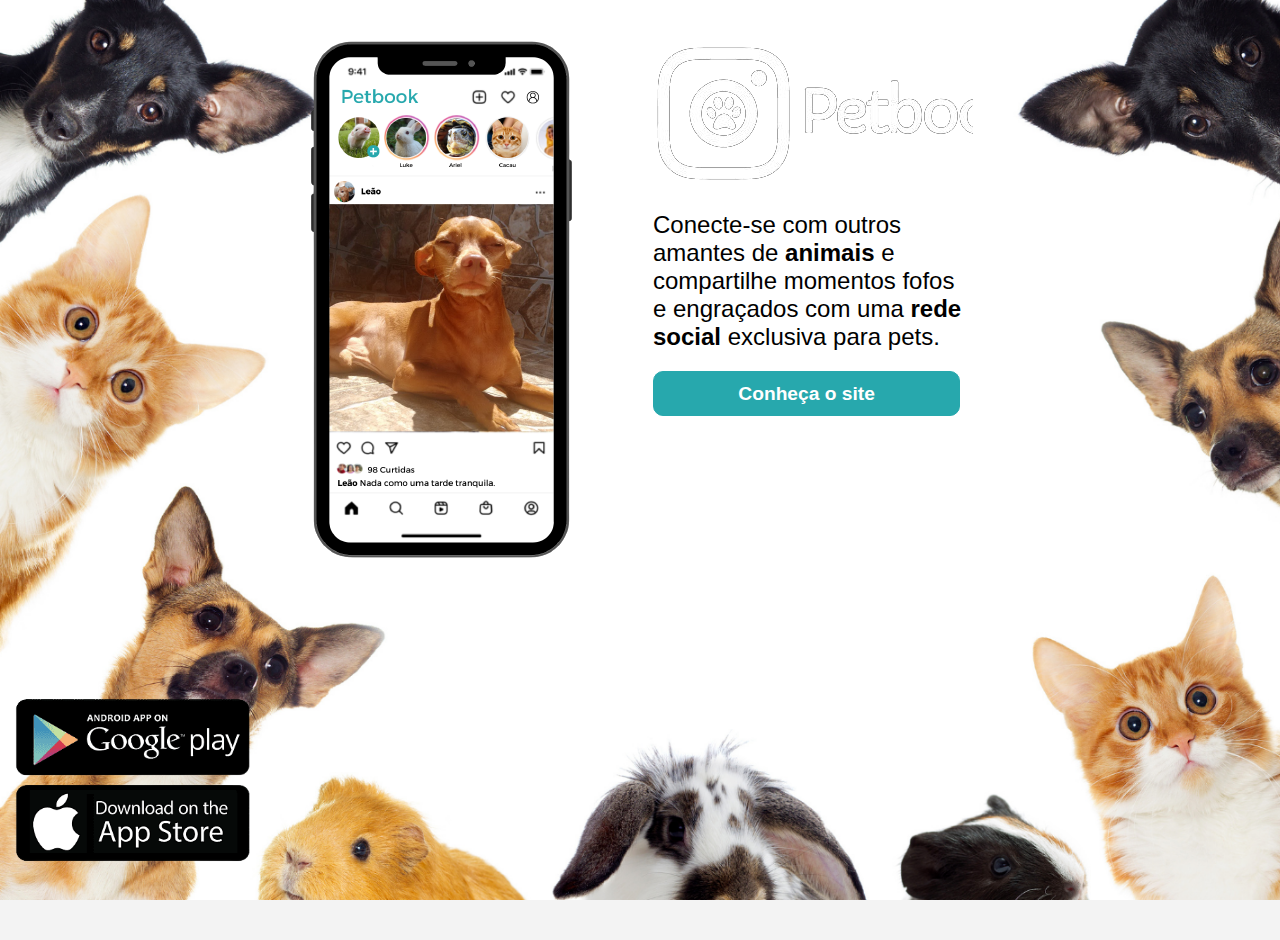
==== index.html @ 17b7abe2 "att" ====
<!DOCTYPE html>
<html lang="en">
    <head>
        <meta charset="UTF-8">
        <meta http-equiv="X-UA-Compatible" content="IE=edge">
        <meta name="viewport" content="width=device-width, initial-scale=1.0">
        <title>Solidariedade Tech</title>
        <link rel="stylesheet" href="styles.css">
    </head>
    <body id="bodyBanner">
        <!-- Início -->
        <div class="inicio">
                <img class="imgCelular" src="assets/celular.png" alt="Celular">
                <div class="conteudo">
                    <img src="assets/logo-nome.png" alt="Nome">
                    <div class="texto">Conecte-se com outros amantes de <b>animais</b> e compartilhe momentos fofos e engraçados com uma <b>rede social</b> exclusiva para pets.</div>
                    <a href="inicio.html"><input type="button" value="Conheça o site"></a>
                    <img class="imglogos" src="assets/Android.png" alt="Disponível">
                </div>
                
        </div>
    </body>

</html>
---- styles.css ----
@import url('https://fonts.googleapis.com/css2?family=Roboto:wght@400;700&display=swap');

* {
    margin: 0;
    padding: 0;
    box-sizing: border-box; 
    overflow-x: hidden; 
}

:root{
    --corPrimaria: #27A8AD;
}

body { 
    background-color: white;
    font-family: 'Roboto', sans-serif;
}

header {
    background-color: var(--corPrimaria);
    height: 76px;
}

.container-header {
    width: 100%; 
    height: 76px; 
    max-width: 1196px; 
    margin: 0 auto;
}

.content-header {
    height: 100%;
    display: flex;
    justify-content: space-between; 
    align-items: center; 
}

.content-header img{
    width: 150px;
    height: 60px;
}

header ul {
    list-style: none;
    display: flex; 
    justify-content: center;
    gap: 24px;
}

header ul li a { 
    text-decoration: none;
    color: white; 
    font-size: 18px; 
}

.menuAtivo {
    background-color: #47bfc4;
    border-radius: 10px;
    width: 100%;
}

body {
    font-family: Arial, sans-serif;
    margin: 0;
    padding: 0;
    background-color: #f3f3f3;
}

h1 {
    margin: 0;
}

/********** MarketPlace *********/
.container {
    max-width: 960px;
    margin: 0 auto;
    padding: 20px;
    display: flex;
    flex-wrap: wrap;
    justify-content: space-between;
}

.product {
    border: 1px solid #ccc;
    padding: 7px;
    margin-bottom: 20px;
    background-color: #fff;
    box-shadow: 0 2px 4px rgba(0, 0, 0, 0.1);
    transition: box-shadow 0.3s;
    flex-basis: calc(33.33% - 20px);
    height: 600px;
    box-sizing: border-box;
    border-radius: 10px;
}

.product:hover {
    box-shadow: 0 4px 8px rgba(0, 0, 0, 0.1);
}

.product img {
    width: 100%;
    height: 60%;
    border-radius: 10px 10px 0 0;
}

.product h2 {
    height: 30px;
    margin: 10px;
    font-size: 20px;
}

.product p {
    text-align: justify;
    height: 60px;
    margin: 10px;
    font-size: 16px;
}

.preco{
    display: flex;
}

.product button {
    box-shadow: 2px 2px 5px gray;
    background-color: var(--corPrimaria);
    color: #fff;
    border: none;
    padding: 10px 20px;
    font-size: 16px;
    cursor: pointer;
    bottom:20px;
    left: 10px;
    position: relative;
}

.product button:hover {
    background-color: #27a8ad85 ;
}

/********** Index *********/
#bodyBanner{
    display: flex;
    height: 100vh;
    background-image: url(assets/pets.png);
    background-repeat: no-repeat;
    background-size: cover;
    background-position-y: bottom;
}
.inicio{
    gap: 80px;
    height:100vh;
    width: 100vw;
    display: flex;
    justify-content: center;
    align-items: flex-start;
    margin-top: 40px;
    overflow: hidden;
}

.inicio .conteudo{
    width: 25%;
}

.inicio .conteudo img{
    margin-bottom: 20px;
}

.conteudo .imglogos{
    cursor: pointer;
    height: 20vh;
    position: absolute;
    bottom: 10px;
    left: 10px;
}

.inicio .conteudo .texto{
    font-size: x-large;
    color: #000000;
 }

.conteudo input{
    font-weight: bold;
    cursor:pointer;
    color: #ffffff;
    background-color: #27A8AD;
    border: 1px solid #27A8AD;
    font-size: larger;
    border-radius: 10px;
    margin-top:20px;
    width: 24vw;
    height: 5vh;
 }

 .conteudo input:hover{
    background-color: #27a8adc9;
 }

/********** Feed *********/

.hrFeed{
    width: 90%;
    position: sticky;
    left: 10px;
}

#headerFeed{
    height: 100vh;
    width: 15vw;
    position: fixed;
}

#headerFeed ul {
    align-items: baseline;
    justify-content: center;
    height: 70vh;
    width: 15vw;
    display: grid; 
}

#headerFeed a:hover {
    background-color: #47bfc4;
    border-radius: 10px;
    width: 100%;
}

#headerFeed ul li a { 
    padding: 10px;
    align-items: center;
    display: flex;
    gap: 15px;
    font-size: 20px; 
    font-weight: normal;
}

#headerFeed li{
    display: flex;
}

#headerFeed li img{
    width: 32px;
    height: 32px;
}

#container-headerFeed {
    justify-content: center;
    margin: auto;
    height: 100vh; 
}

#content-headerFeed {
    height: 100%;
    display: grid;
    align-items: center; 
}

#content-headerFeed .imgLogo{
    top:20px;
    left: 20px;
    position: fixed;
}

.linhaStories {
    justify-content: center;
    padding: 20px 0px;
    display: flex;
    height: 140px;
}

.linhaStories .conteudoStories {
    width: 80px;
    margin: 0px 20px;
}

.linhaStories .conteudoStories img {
    cursor: pointer;
    height: 80px;
    width: 80px;
    border-radius: 50%;
}

.linhaStories .conteudoStories .semVisualizacao {
    border: 4px #27A8AD solid;
}

.linhaStories .conteudoStories .nomeStories {
    cursor: pointer;
    text-align: center;
    font-size: small;
}

.postagem{ 
    background-color: white;
    width: 60%;
    max-height: 600px;
    border-radius: 20px;
    margin: 0 auto;
}

.postagem .usuarioPostagem{
    padding: 20px;
    display: flex;
    align-items: center;
    font-size: large;
}

.postagem .usuarioPostagem img{
    height: 40px;
    width: 40px;
    border-radius: 50%;
    margin-right: 10px;
}

.postagem .usuarioPostagem span{
    color: lightgray;
    margin-left: 5px;
    font-size: smaller;
}

.postagem .imagemPostagem img{
    width: 100%;
}

/*Footer - Rodapé*/

.container-footer { 
    margin: 0 auto;
    padding: 24px;
    right: 20px;
    position: absolute;
    width:80vw;
    justify-content: center;
}

.container-footer ul { /*alterar a direção da lista */
    display: flex; /* facilitar o posicionamento dos elementos*/
    justify-content: space-between; /*alinhar horizontalmente*/
    align-items: center; /*centralizar verticalmente*/
    list-style: none; /* retira os pontinhos da lista*/
    gap: 16px; /*espaçamento entre os elementos*/
}

.footer-info a { /*estilização do design do link*/
    text-decoration: none; /*retirar o sublinhado*/
    font-size: 14px;/*tamanho da fonte*/
    color: black;/*cor da fonte*/
}

.footer-info a:hover { 
    color: white; /*cor da fonte*/
    transition: all ease 0.2s;/*tempo de transição ao colocar o mouse em cima*/
}

.footer-info p {
    font-weight: bold; /*negrito*/
    font-size: 14px;/*tamanho da fonte*/
}

.container-footer img { 
    width: 32px; /*largura*/
    height: 32px; /*altura*/
}

.container-footer ul li {
    display: flex; /* facilitar o posicionamento dos elementos*/
    align-items: center; /*centralizado verticalmente*/
    gap: 8px;/*espaçamento entre os elementos*/
}

.lista-alunos {
    padding: 12px; /*Espaçamento interno, sendo 12px em todos os lados*/
}

.ano {
    display: flex; /* facilitar o posicionamento dos elementos*/
    justify-content: center; /*alinhar horizontalmente*/
    margin-bottom: 16px;/*margem do lado debaixo*/
}

.ano p {
    font-size: 18px;/*tamanho da fonte*/
    font-weight: bold;/*negrito*/
}
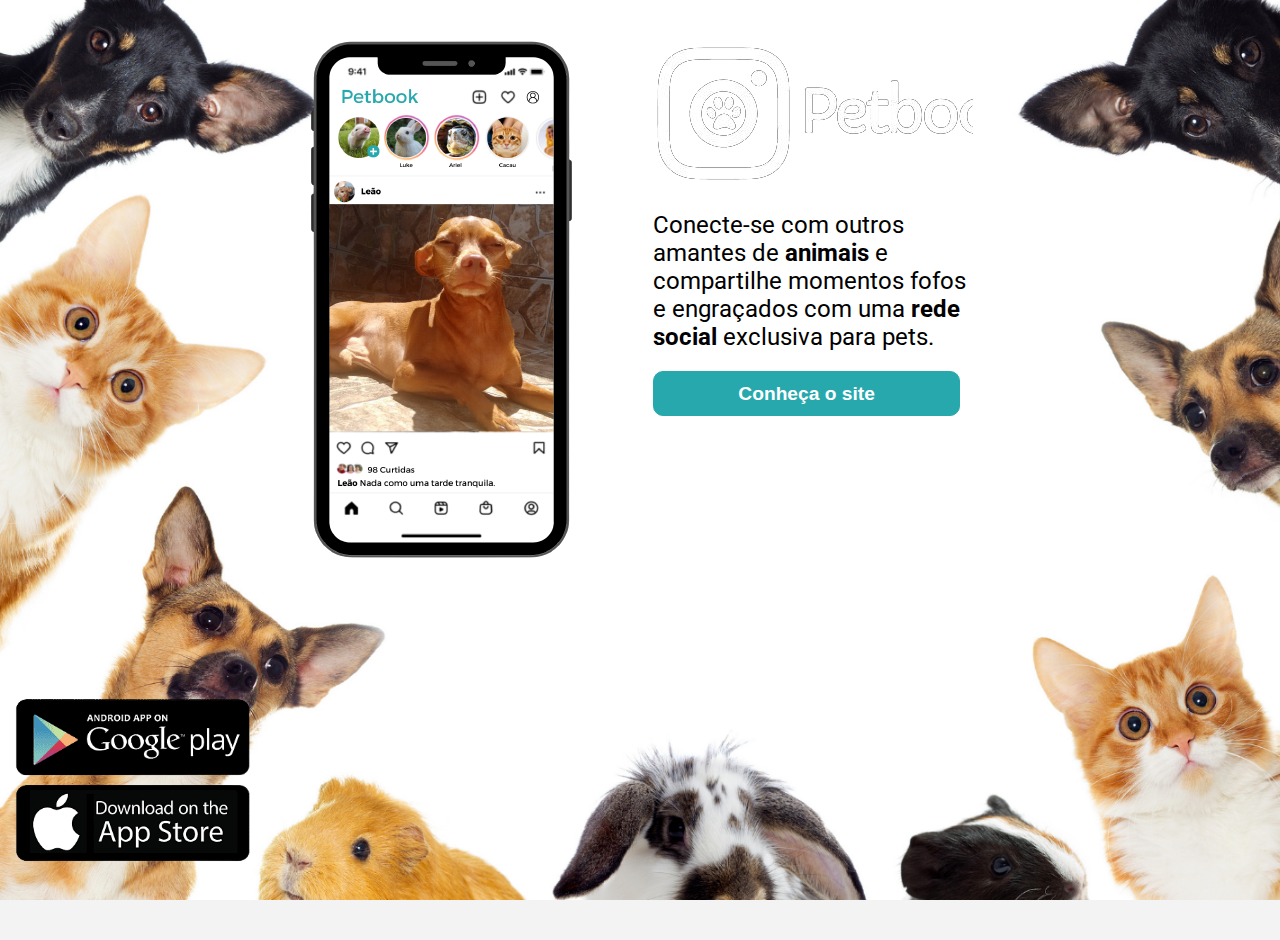
==== commit 8f54ec61: "+" ====
--- a/index.html
+++ b/index.html
@@ -4,7 +4,7 @@
         <meta charset="UTF-8">
         <meta http-equiv="X-UA-Compatible" content="IE=edge">
         <meta name="viewport" content="width=device-width, initial-scale=1.0">
-        <title>Solidariedade Tech</title>
+        <title>Petbook</title>
         <link rel="stylesheet" href="styles.css">
     </head>
     <body id="bodyBanner">
--- a/styles.css
+++ b/styles.css
@@ -11,28 +11,43 @@
     --corPrimaria: #27A8AD;
 }
 
-body { 
-    background-color: white;
-    font-family: 'Roboto', sans-serif;
+.hrFeed{
+    width: 90%;
+    position: sticky;
+    left: 10px;
 }
 
 header {
+    height: 100vh;
+    width: 15vw;
+    position: fixed;
     background-color: var(--corPrimaria);
-    height: 76px;
 }
 
 .container-header {
-    width: 100%; 
-    height: 76px; 
-    max-width: 1196px; 
-    margin: 0 auto;
+    justify-content: center;
+    margin: auto;
+    height: 100vh; 
 }
 
 .content-header {
     height: 100%;
-    display: flex;
-    justify-content: space-between; 
+    display: grid;
     align-items: center; 
+    height: 100%;
+    justify-content: space-between;  
+}
+
+.content-header .imgLogo{
+    top:20px;
+    left: 20px;
+    position: fixed;
+}
+
+.header a:hover {
+    background-color: #47bfc4;
+    border-radius: 10px;
+    width: 100%;
 }
 
 .content-header img{
@@ -42,15 +57,33 @@
 
 header ul {
     list-style: none;
-    display: flex; 
-    justify-content: center;
     gap: 24px;
+    align-items: baseline;
+    justify-content: center;
+    height: 70vh;
+    width: 15vw;
+    display: grid; 
+}
+
+.header li{
+    display: flex;
 }
 
 header ul li a { 
+    padding: 10px;
+    align-items: center;
+    display: flex;
+    gap: 15px;
+    font-size: 20px; 
+    font-weight: normal;
     text-decoration: none;
     color: white; 
     font-size: 18px; 
+}
+
+.header li img{
+    width: 32px;
+    height: 32px;
 }
 
 .menuAtivo {
@@ -60,7 +93,7 @@
 }
 
 body {
-    font-family: Arial, sans-serif;
+    font-family: 'Roboto', sans-serif;
     margin: 0;
     padding: 0;
     background-color: #f3f3f3;
@@ -171,6 +204,10 @@
     position: absolute;
     bottom: 10px;
     left: 10px;
+}
+
+.conteudo .imglogos:hover{
+    opacity: 0.7;
 }
 
 .inicio .conteudo .texto{
@@ -197,68 +234,6 @@
 
 /********** Feed *********/
 
-.hrFeed{
-    width: 90%;
-    position: sticky;
-    left: 10px;
-}
-
-#headerFeed{
-    height: 100vh;
-    width: 15vw;
-    position: fixed;
-}
-
-#headerFeed ul {
-    align-items: baseline;
-    justify-content: center;
-    height: 70vh;
-    width: 15vw;
-    display: grid; 
-}
-
-#headerFeed a:hover {
-    background-color: #47bfc4;
-    border-radius: 10px;
-    width: 100%;
-}
-
-#headerFeed ul li a { 
-    padding: 10px;
-    align-items: center;
-    display: flex;
-    gap: 15px;
-    font-size: 20px; 
-    font-weight: normal;
-}
-
-#headerFeed li{
-    display: flex;
-}
-
-#headerFeed li img{
-    width: 32px;
-    height: 32px;
-}
-
-#container-headerFeed {
-    justify-content: center;
-    margin: auto;
-    height: 100vh; 
-}
-
-#content-headerFeed {
-    height: 100%;
-    display: grid;
-    align-items: center; 
-}
-
-#content-headerFeed .imgLogo{
-    top:20px;
-    left: 20px;
-    position: fixed;
-}
-
 .linhaStories {
     justify-content: center;
     padding: 20px 0px;
@@ -320,6 +295,31 @@
     width: 100%;
 }
 
+
+/* Perfil */
+
+.container-perfil {
+    width: calc(100vw - 15vw);
+    margin-right: 15vw;
+    
+}
+
+.topo-esquerda{
+    color: #000000;
+    display: flex;
+    justify-content: center;
+}
+
+
+
+
+
+
+
+
+
+
+
 /*Footer - Rodapé*/
 
 .container-footer { 
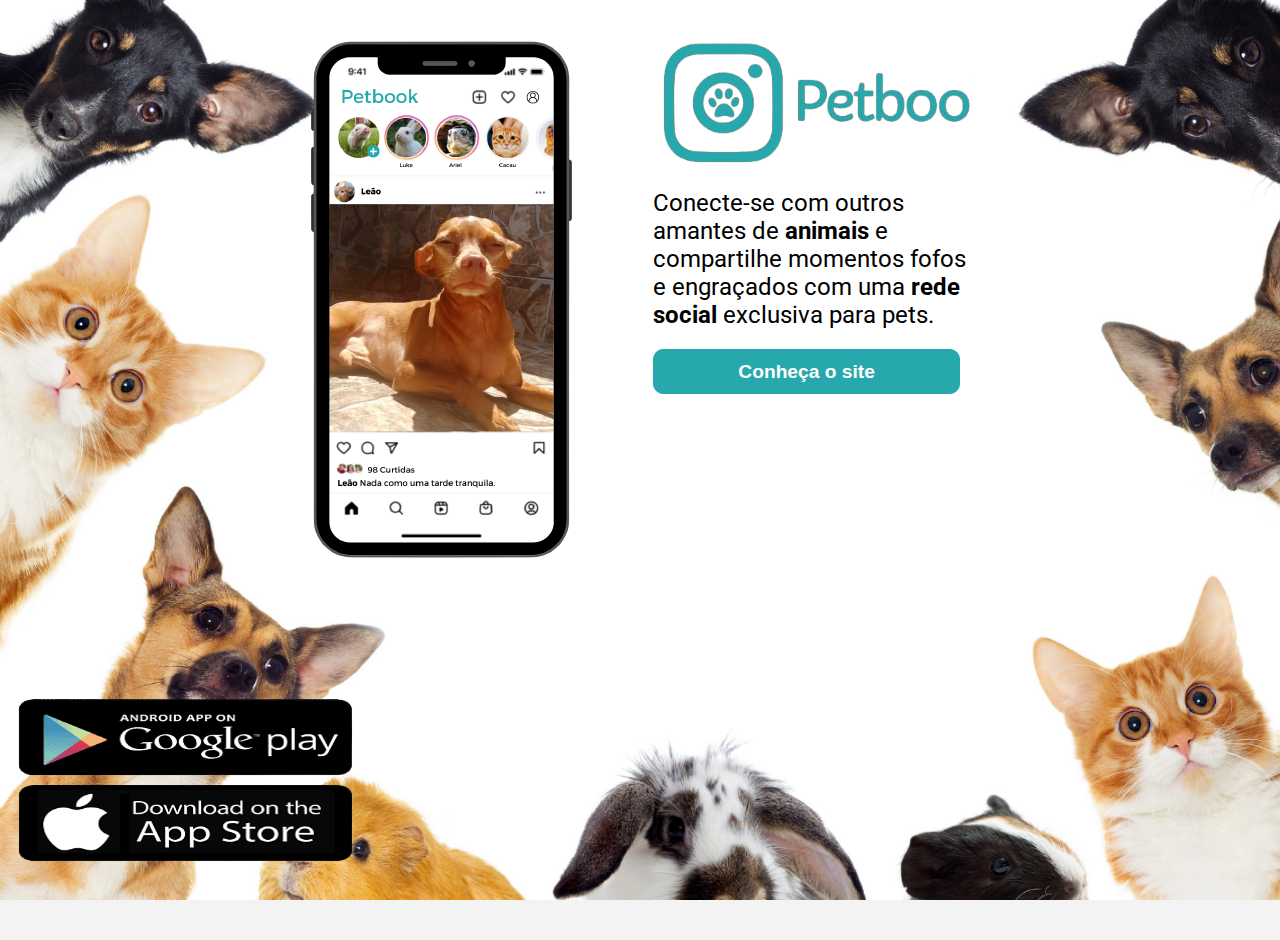
==== commit 38286ce2: "att" ====
--- a/index.html
+++ b/index.html
@@ -1,10 +1,11 @@
 <!DOCTYPE html>
-<html lang="en">
+<html lang="pt-BR">
     <head>
         <meta charset="UTF-8">
         <meta http-equiv="X-UA-Compatible" content="IE=edge">
         <meta name="viewport" content="width=device-width, initial-scale=1.0">
         <title>Petbook</title>
+        <link rel="shortcut icon" href="assets/logo-verde.png" type="image/x-icon">
         <link rel="stylesheet" href="styles.css">
     </head>
     <body id="bodyBanner">
@@ -12,7 +13,7 @@
         <div class="inicio">
                 <img class="imgCelular" src="assets/celular.png" alt="Celular">
                 <div class="conteudo">
-                    <img src="assets/logo-nome.png" alt="Nome">
+                    <img src="assets/logo-nome-verde.png" alt="Nome">
                     <div class="texto">Conecte-se com outros amantes de <b>animais</b> e compartilhe momentos fofos e engraçados com uma <b>rede social</b> exclusiva para pets.</div>
                     <a href="inicio.html"><input type="button" value="Conheça o site"></a>
                     <img class="imglogos" src="assets/Android.png" alt="Disponível">
--- a/styles.css
+++ b/styles.css
@@ -11,13 +11,14 @@
     --corPrimaria: #27A8AD;
 }
 
-.hrFeed{
+hr{
     width: 90%;
     position: sticky;
     left: 10px;
 }
 
 header {
+    box-shadow: 2px 2px 10px gray;
     height: 100vh;
     width: 15vw;
     position: fixed;
@@ -34,7 +35,6 @@
     height: 100%;
     display: grid;
     align-items: center; 
-    height: 100%;
     justify-content: space-between;  
 }
 
@@ -92,7 +92,20 @@
     width: 100%;
 }
 
+.geral{
+    justify-content: right;
+    width: 80vw;
+    display: grid;
+}
+
+.geralFeed{
+    width: 70vw;
+    display: grid;
+}
+
 body {
+    display: grid;
+    justify-content: center;
     font-family: 'Roboto', sans-serif;
     margin: 0;
     padding: 0;
@@ -104,36 +117,81 @@
 }
 
 /********** MarketPlace *********/
+
+.cabecalho{
+    right: 0;
+    position: absolute;
+    width: 100vw;
+    height: 8vh;
+    background-color: var(--corPrimaria);
+    box-shadow: 2px 2px 10px gray;
+    display: flex;
+    justify-content: right;
+    align-items: center;
+    padding-right: 30px;
+    gap: 20px;
+}
+
+#img-cabecalho{
+    margin-right: 30px;
+    border-radius: 50%;
+    width: 35px;
+    height: 35px;
+}
+
+.cabecalho img{
+    width: 24px;
+    height: 24px;
+}
+
+.cabecalho a{
+    width: 40px;
+    text-decoration: none;
+}
+
 .container {
-    max-width: 960px;
-    margin: 0 auto;
-    padding: 20px;
+    max-width: 900px;
+    margin: 80px auto;
     display: flex;
     flex-wrap: wrap;
-    justify-content: space-between;
+    justify-content: space-evenly;
 }
 
 .product {
+    cursor: pointer;
     border: 1px solid #ccc;
-    padding: 7px;
+    padding: 3px;
     margin-bottom: 20px;
     background-color: #fff;
     box-shadow: 0 2px 4px rgba(0, 0, 0, 0.1);
     transition: box-shadow 0.3s;
     flex-basis: calc(33.33% - 20px);
-    height: 600px;
+    height: 480px;
     box-sizing: border-box;
     border-radius: 10px;
 }
 
 .product:hover {
-    box-shadow: 0 4px 8px rgba(0, 0, 0, 0.1);
+    box-shadow: 5px 4px 8px rgba(0, 0, 0, 0.1);
 }
 
 .product img {
     width: 100%;
-    height: 60%;
+    height: 50%;
     border-radius: 10px 10px 0 0;
+}
+
+.product a img{
+    width: 32px;
+    height: 32px;
+}
+
+.product a {
+    margin: 0 10px 20px 10px;
+    display: flex;
+    align-items: center;
+    height: 50px;
+    font-size: 16px;
 }
 
 .product h2 {
@@ -145,7 +203,7 @@
 .product p {
     text-align: justify;
     height: 60px;
-    margin: 10px;
+    margin: 0 10px;
     font-size: 16px;
 }
 
@@ -196,6 +254,7 @@
 
 .inicio .conteudo img{
     margin-bottom: 20px;
+    width: 350px;
 }
 
 .conteudo .imglogos{
@@ -232,6 +291,8 @@
     background-color: #27a8adc9;
  }
 
+
+
 /********** Feed *********/
 
 .linhaStories {
@@ -263,12 +324,22 @@
     font-size: small;
 }
 
+#foto-stories{
+    position: absolute;
+    width: 20px;
+    height: 20px;
+}
+
+.div-stories{
+    width: 80px;
+}
+
 .postagem{ 
     background-color: white;
     width: 60%;
-    max-height: 600px;
     border-radius: 20px;
-    margin: 0 auto;
+    margin: 20px auto;
+    box-shadow: 3px 3px 6px gray;
 }
 
 .postagem .usuarioPostagem{
@@ -293,34 +364,220 @@
 
 .postagem .imagemPostagem img{
     width: 100%;
-}
-
+    height: 70%;
+}
+
+.postagem .icones{
+    margin: 10px 0 0 10px;
+    display: flex;
+}
+
+.postagem .icones .like{
+    display: flex;
+    width: 94%;
+    gap: 15px;
+}
+
+.postagem .icones img{
+    cursor: pointer;
+    width: 24px;
+    height: 24px;
+}
+
+.postagem .comentarios{
+    display: grid;
+    margin: 10px;
+}
+
+.postagem .comentarios .comentario-input{
+    cursor: pointer;
+    display: flex;
+    align-items: center;
+    gap: 10px;
+    padding: 20px 0;
+}
+
+
+.postagem .comentarios .comentario-input img{
+    width: 24px;
+    height: 24px;
+}
+
+.postagem .comentarios .comentario-input input{
+    width: 100%;
+    height: 30px;
+    border: 1px solid rgba(128, 128, 128, 0.5);
+    border-radius: 10px;
+    box-shadow: 1px 2px 3px rgba(128, 128, 128, 0.295);
+    background-color: #dfdbdb80;
+    padding-left: 12px;
+}
+
+.chat {
+    box-shadow: 2px 2px 10px gray;
+    background-color: #ebe6e6;
+    width: 15vw;
+    height: 100vh;
+    position: fixed;
+    bottom: 0;
+    right: 0;
+ }
+
+ .chat .conteudo-chat{
+    padding: 10px;
+    display: flex;
+    align-items: center;
+    font-size: large;
+}
+
+.chat .conteudo-chat img{
+    cursor: pointer;
+    height: 45px;
+    width: 45px;
+    border-radius: 50%;
+    margin-right: 10px;
+}
+
+.chat .conteudo-chat span{
+    cursor: pointer;
+    color: rgb(66, 65, 65);
+    margin-left: 5px;
+    font-size: smaller;
+}
+
+#pesquisar{
+    height: 20px;
+    width: 20px;
+    margin-left: 20px;
+}
+
+#online img{
+    border: 3px solid rgb(39, 230, 39);
+}
+
+.amigos-chat{
+    display: grid;
+}
+
+.grupo-chat{
+    background-color: #ebe6e6;
+    bottom: 0;
+    right: 0;
+    width: 15vw;
+    position: fixed;
+    justify-content: center;
+    display: grid;
+}
+
+.adiciona-grupo{
+    margin: 10px;
+    display: flex;
+    align-items: center;
+}
+
+.adiciona-grupo a{
+    text-decoration: none;
+    color: #000000;
+    font-weight: bold;
+    font-size: medium;
+    margin-left: 10px;
+}
+
+.adiciona-grupo img{
+    cursor: pointer;
+    height: 18px;
+}
+
+.chat::-webkit-scrollbar {
+    width: 12px;
+}
+                    
+.chat::-webkit-scrollbar-track {
+    -webkit-box-shadow: inset 0 0 6px rgba(0,0,0,0.3); 
+    border-radius: 10px;
+}
+                    
+.chat::-webkit-scrollbar-thumb {
+    border-radius: 10px;
+    -webkit-box-shadow: inset 0 0 6px rgba(0,0,0,0.5); 
+}
 
 /* Perfil */
 
+.perfil {
+    width: 85vw;
+    margin-left: 15vw;
+    margin-top: 8vh;
+    display: flex;
+    flex-direction: column;
+    align-items: center;
+    padding-top: 100px;
+}
+
+.foto-perfil img {
+    width: 200px;
+    height: 200px;
+    border-radius: 50%;
+    margin-right: 150px;
+    border: 6px solid #27A8AD;
+}
+
 .container-perfil {
-    width: calc(100vw - 15vw);
-    margin-right: 15vw;
+    width: 900px;
+    display: flex;
+    justify-content: space-between;
+    align-items: center;
+    gap: 72px;
+}
+
+.dados-perfil {
+    text-align: center;
+}
+
+.dados-perfil span {
+    font-weight: bold;
+    font-size: 24px;
+}
+
+.dados-perfil p {
+    font-size: 22px;
+}
+
+.descricao-perfil {
+    width: 900px;
+    margin-top: 32px;
+}
+
+.descricao-perfil p {
+    font-size: 22px;
+    margin-bottom: 8px;
+}
+
+.publicacoes-fotos {
+    width: 900px;
     
 }
 
-.topo-esquerda{
-    color: #000000;
-    display: flex;
-    justify-content: center;
-}
-
-
-
-
-
-
-
-
-
-
-
-/*Footer - Rodapé*/
+.publicacoes-fotos h1 {
+    font-size: 24px;
+    margin: 32px 0 24px 0;
+}
+
+.fotos {
+    display: flex;
+    justify-content: space-between;
+    flex-wrap: wrap;
+    gap: 4px;
+    margin-bottom: 100px;
+}
+
+.fotos img {
+    width: 33%;
+    height: 200px;
+}
+
+
+/*Footer*/
 
 .container-footer { 
     margin: 0 auto;
@@ -331,52 +588,52 @@
     justify-content: center;
 }
 
-.container-footer ul { /*alterar a direção da lista */
-    display: flex; /* facilitar o posicionamento dos elementos*/
-    justify-content: space-between; /*alinhar horizontalmente*/
-    align-items: center; /*centralizar verticalmente*/
-    list-style: none; /* retira os pontinhos da lista*/
-    gap: 16px; /*espaçamento entre os elementos*/
-}
-
-.footer-info a { /*estilização do design do link*/
-    text-decoration: none; /*retirar o sublinhado*/
-    font-size: 14px;/*tamanho da fonte*/
-    color: black;/*cor da fonte*/
+.container-footer ul {
+    display: flex;
+    justify-content: space-between;
+    align-items: center;
+    list-style: none;
+    gap: 16px;
+}
+
+.footer-info a {
+    text-decoration: none;
+    font-size: 14px;
+    color: black;
 }
 
 .footer-info a:hover { 
-    color: white; /*cor da fonte*/
-    transition: all ease 0.2s;/*tempo de transição ao colocar o mouse em cima*/
+    color: white;
+    transition: all ease 0.2s;
 }
 
 .footer-info p {
-    font-weight: bold; /*negrito*/
-    font-size: 14px;/*tamanho da fonte*/
+    font-weight: bold;
+    font-size: 14px;
 }
 
 .container-footer img { 
-    width: 32px; /*largura*/
-    height: 32px; /*altura*/
+    width: 32px;
+    height: 32px; 
 }
 
 .container-footer ul li {
-    display: flex; /* facilitar o posicionamento dos elementos*/
-    align-items: center; /*centralizado verticalmente*/
-    gap: 8px;/*espaçamento entre os elementos*/
+    display: flex;
+    align-items: center;
+    gap: 8px;
 }
 
 .lista-alunos {
-    padding: 12px; /*Espaçamento interno, sendo 12px em todos os lados*/
+    padding: 12px;
 }
 
 .ano {
-    display: flex; /* facilitar o posicionamento dos elementos*/
-    justify-content: center; /*alinhar horizontalmente*/
-    margin-bottom: 16px;/*margem do lado debaixo*/
+    display: flex;
+    justify-content: center;
+    margin-bottom: 16px;
 }
 
 .ano p {
-    font-size: 18px;/*tamanho da fonte*/
-    font-weight: bold;/*negrito*/
+    font-size: 18px;
+    font-weight: bold;
 }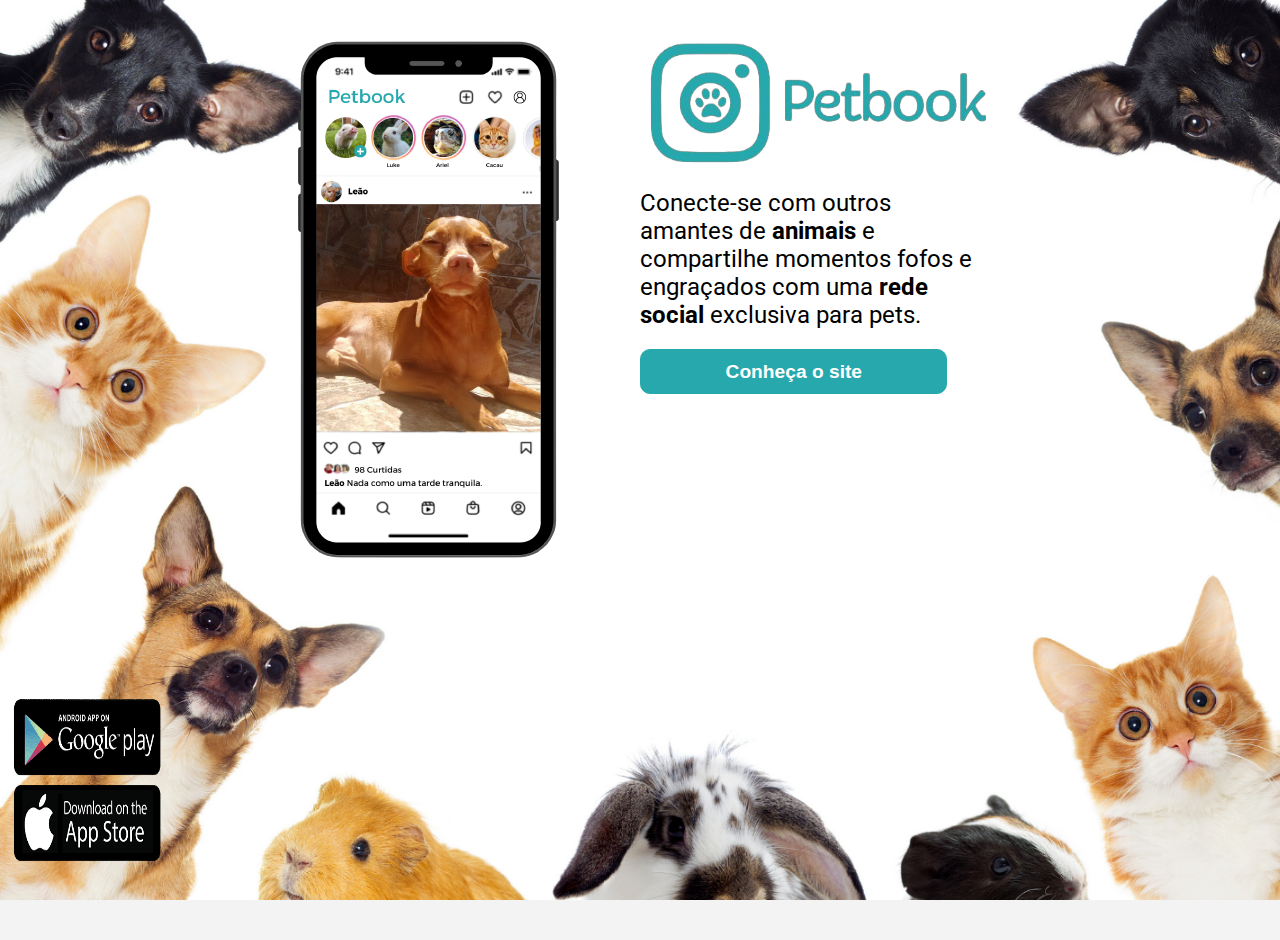
==== commit 6b152ab0: "att" ====
--- a/index.html
+++ b/index.html
@@ -16,7 +16,7 @@
                     <img src="assets/logo-nome-verde.png" alt="Nome">
                     <div class="texto">Conecte-se com outros amantes de <b>animais</b> e compartilhe momentos fofos e engraçados com uma <b>rede social</b> exclusiva para pets.</div>
                     <a href="inicio.html"><input type="button" value="Conheça o site"></a>
-                    <img class="imglogos" src="assets/Android.png" alt="Disponível">
+                    <img id="imglogos" src="assets/Android.png" alt="Disponível">
                 </div>
                 
         </div>
--- a/styles.css
+++ b/styles.css
@@ -249,7 +249,7 @@
 }
 
 .inicio .conteudo{
-    width: 25%;
+    width: 27%;
 }
 
 .inicio .conteudo img{
@@ -257,8 +257,9 @@
     width: 350px;
 }
 
-.conteudo .imglogos{
-    cursor: pointer;
+.conteudo #imglogos{
+    cursor: pointer;
+    width: 12vw;
     height: 20vh;
     position: absolute;
     bottom: 10px;
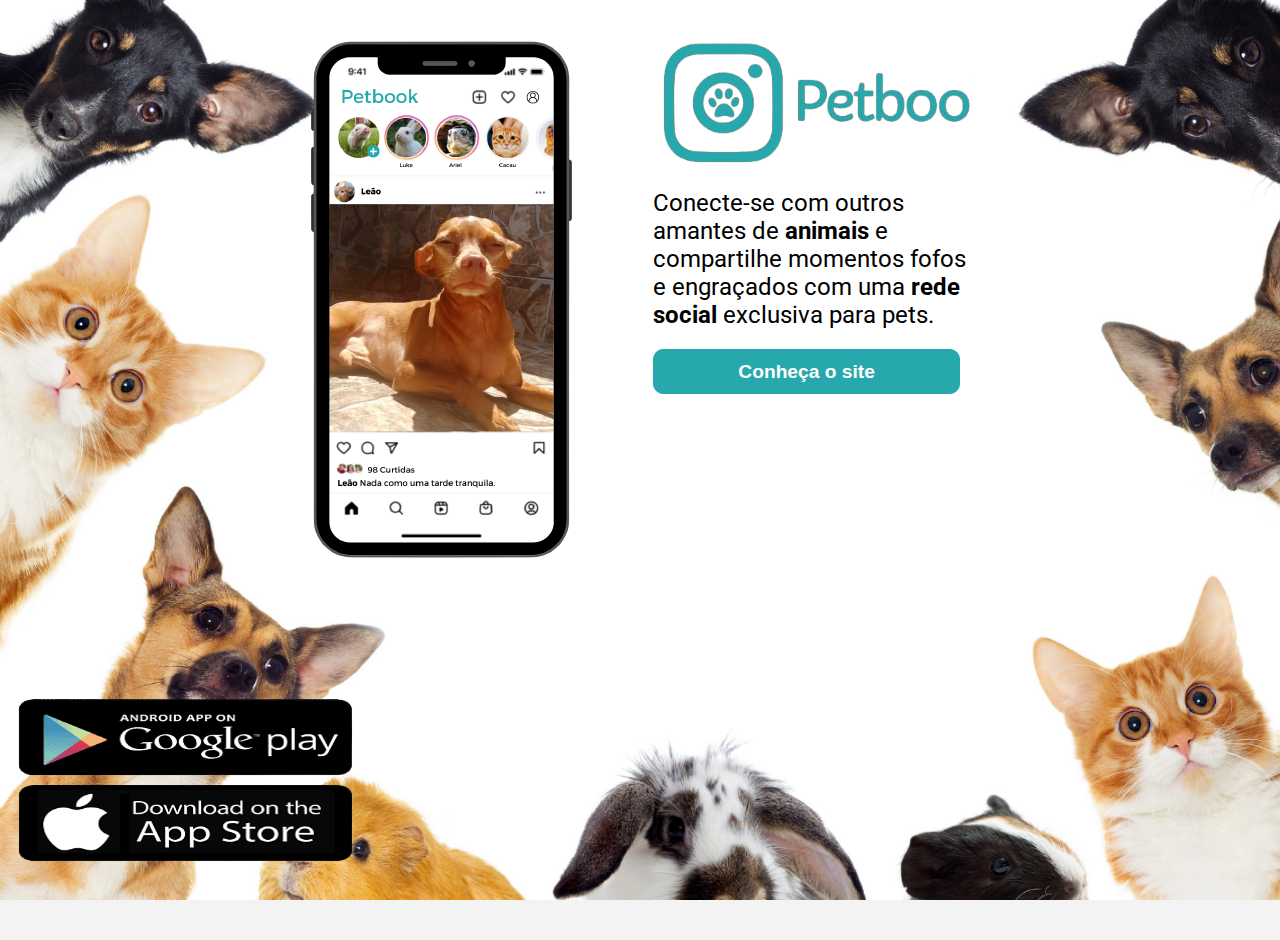
==== commit a604b9af: "att" ====
--- a/index.html
+++ b/index.html
@@ -9,14 +9,14 @@
         <link rel="stylesheet" href="styles.css">
     </head>
     <body id="bodyBanner">
-        <!-- Início -->
+        <!-- Feed -->
         <div class="inicio">
                 <img class="imgCelular" src="assets/celular.png" alt="Celular">
                 <div class="conteudo">
                     <img src="assets/logo-nome-verde.png" alt="Nome">
                     <div class="texto">Conecte-se com outros amantes de <b>animais</b> e compartilhe momentos fofos e engraçados com uma <b>rede social</b> exclusiva para pets.</div>
-                    <a href="inicio.html"><input type="button" value="Conheça o site"></a>
-                    <img id="imglogos" src="assets/Android.png" alt="Disponível">
+                    <a href="feed.html"><input type="button" value="Conheça o site"></a>
+                    <img class="imglogos" src="assets/Android.png" alt="Disponível">
                 </div>
                 
         </div>
--- a/styles.css
+++ b/styles.css
@@ -249,7 +249,7 @@
 }
 
 .inicio .conteudo{
-    width: 27%;
+    width: 25%;
 }
 
 .inicio .conteudo img{
@@ -257,9 +257,8 @@
     width: 350px;
 }
 
-.conteudo #imglogos{
-    cursor: pointer;
-    width: 12vw;
+.conteudo .imglogos{
+    cursor: pointer;
     height: 20vh;
     position: absolute;
     bottom: 10px;
@@ -516,19 +515,18 @@
 }
 
 .foto-perfil img {
-    width: 200px;
-    height: 200px;
+    width: 150px;
+    height: 150px;
     border-radius: 50%;
-    margin-right: 150px;
+    margin-right: 50px;
     border: 6px solid #27A8AD;
 }
 
 .container-perfil {
     width: 900px;
     display: flex;
-    justify-content: space-between;
-    align-items: center;
-    gap: 72px;
+    align-items: center;
+    gap: 20px;
 }
 
 .dados-perfil {
@@ -576,6 +574,110 @@
     width: 33%;
     height: 200px;
 }
+
+.container-perfil a {
+    text-decoration: none;
+    color: black;
+}
+
+/* Amigos */
+.amigos {
+    width: 85vw;
+    margin-left: 15vw;
+    margin-top: 8vh;
+    display: flex;
+    flex-direction: column;
+    align-items: center;
+    padding-top: 80px;
+    margin-bottom: 100px;
+}
+
+.input-amigos{
+    width: 100%;
+    max-width: 900px;
+}
+
+.input-amigos input {
+    width: 100%;
+    padding: 12px;
+    border-radius: 8px;
+    border: none;
+    background-color: #ccc;
+    outline: none;
+    margin-bottom: 24px;
+}
+
+.amigos h1 {
+    width: 900px;
+    font-size: 26px;
+    margin-bottom: 24px;
+}
+
+.amigos img {
+    width: 80px;
+    height: 80px;
+    border-radius: 50%;
+    border: 4px solid #27A8AD;
+}
+
+.amigos ul {
+    width: 900px;
+}
+
+.amigos li {
+    width: 100%;
+    display: flex;
+    align-items: center;
+    gap: 16px;
+    margin-bottom: 12px;
+}
+
+.amigos-nome {
+    flex: 1;
+}
+
+.amigos-nome h4 {
+    font-size: 18px;
+}
+
+.amigos-nome p {
+    font-size: 14px;
+    color: #8d8989;
+}
+
+.amigos li a {
+    width: 90px;
+    height: 36px;
+    font-size: 14px;
+    font-weight: bold;
+    text-decoration: none;
+    color: #000000;
+    background-color: #ccc;
+    border-radius: 6px ;
+    display: flex;
+    justify-content: center;
+    align-items: center;
+}
+
+.amigos li a:hover {
+    opacity: 0.7;
+}
+
+
+.amigos hr {
+    max-width: 900px;
+    margin: 12px 0 32px 0;
+}
+
+.amigos .sugestoes {
+    color: white;
+    background-color: #27A8AD;
+}
+
+.amigos .sugestoes:hover {
+    background-color: #47bfc4;
+}
+
 
 
 /*Footer*/
@@ -604,7 +706,7 @@
 }
 
 .footer-info a:hover { 
-    color: white;
+    color: #27A8AD;
     transition: all ease 0.2s;
 }
 
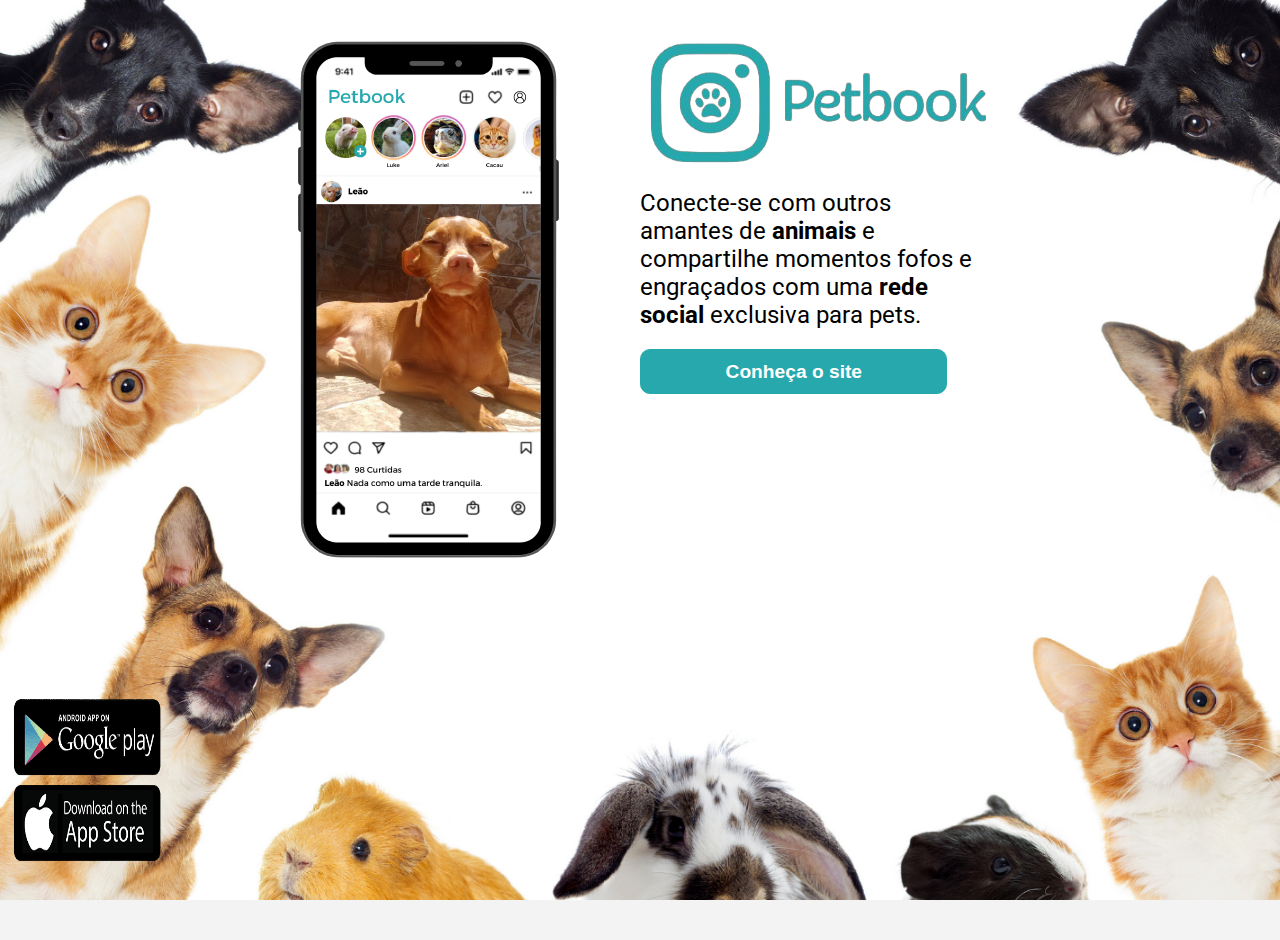
==== commit 59682fb3: "." ====
--- a/index.html
+++ b/index.html
@@ -16,7 +16,7 @@
                     <img src="assets/logo-nome-verde.png" alt="Nome">
                     <div class="texto">Conecte-se com outros amantes de <b>animais</b> e compartilhe momentos fofos e engraçados com uma <b>rede social</b> exclusiva para pets.</div>
                     <a href="feed.html"><input type="button" value="Conheça o site"></a>
-                    <img class="imglogos" src="assets/Android.png" alt="Disponível">
+                    <img id="imglogos" src="assets/Android.png" alt="Disponível">
                 </div>
                 
         </div>
--- a/styles.css
+++ b/styles.css
@@ -227,7 +227,7 @@
 .product button:hover {
     background-color: #27a8ad85 ;
 }
-
+/* ############################################################################### */
 /********** Index *********/
 #bodyBanner{
     display: flex;
@@ -249,7 +249,7 @@
 }
 
 .inicio .conteudo{
-    width: 25%;
+    width: 27%;
 }
 
 .inicio .conteudo img{
@@ -257,8 +257,9 @@
     width: 350px;
 }
 
-.conteudo .imglogos{
-    cursor: pointer;
+.inicio .conteudo #imglogos{
+    cursor: pointer;
+    width: 12vw;
     height: 20vh;
     position: absolute;
     bottom: 10px;
@@ -292,7 +293,7 @@
  }
 
 
-
+/* ############################################################################### */
 /********** Feed *********/
 
 .linhaStories {
@@ -501,7 +502,7 @@
     border-radius: 10px;
     -webkit-box-shadow: inset 0 0 6px rgba(0,0,0,0.5); 
 }
-
+/* ############################################################################### */
 /* Perfil */
 
 .perfil {
@@ -579,7 +580,7 @@
     text-decoration: none;
     color: black;
 }
-
+/* ############################################################################### */
 /* Amigos */
 .amigos {
     width: 85vw;
@@ -678,7 +679,7 @@
     background-color: #47bfc4;
 }
 
-
+/* ############################################################################### */
 
 /*Footer*/
 
